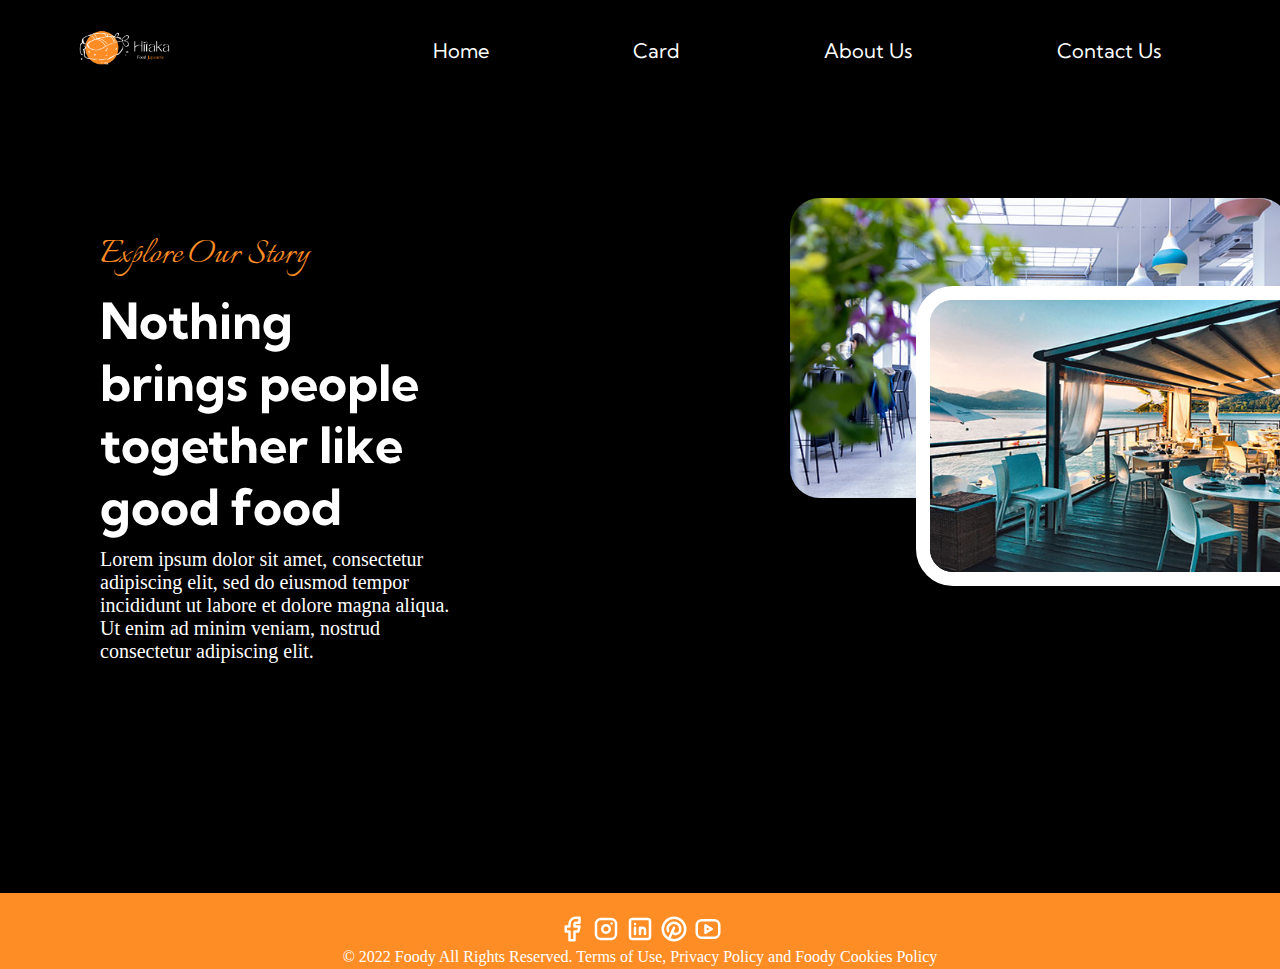
==== pages/AboutUs.html @ a517d0a2 "created 4 pages" ====
<!DOCTYPE html>
<html lang="en">
<head>
    <meta charset="UTF-8">
    <meta http-equiv="X-UA-Compatible" content="IE=edge">
    <meta name="viewport" content="width=device-width, initial-scale=1.0">
    <title>Document</title>
    <link rel="stylesheet" href="/hitaka/style.css">
    <link href="https://fonts.googleapis.com/css2?family=Italianno&display=swap" rel="stylesheet">
    <link href="https://fonts.googleapis.com/css2?family=Kumbh+Sans:wght@800&display=swap" rel="stylesheet">
    
<body>
    <div class="fix">
    <header>
        <img class="logo" src="/logo/Hitaka.png" alt="logo" width="100px" >
        <nav>
            <ul class="pages">
              <li><a href="../index.html">Home</a></li>
              <li><a href="#">Card</a></li>
              <li><a href="/pages/AboutUs.html">About Us</a></li>
              <li><a href="/pages/contact.html">Contact Us</a></li>
            </ul>
            
        </nav>
    </header>
</div>

<!-- _____________________________________________________________________ -->
<div class="aboutus">
<div class="allone">
<h4 id="explore" >Explore Our Story</h4>
<h2 id="Nothing">Nothing brings people together like good food</h2>
<p id="lorem2">Lorem ipsum dolor sit amet, consectetur adipiscing elit, sed do eiusmod tempor incididunt ut labore et dolore magna aliqua. Ut enim ad minim veniam, nostrud consectetur adipiscing elit.</p>
</div>
<div class=><img  class="images1" src="/images/about-1.jpg" alt=""  width="500px" height="300px"></div>
<div class=><img   class="images2"  src="/images/about-2.jpg" alt=""  width="460px" height="300px"></div>
</div>




















<footer>
    <br>
        <svg width="30" height="30" fill="none" stroke="currentColor" stroke-linecap="round" stroke-linejoin="round" stroke-width="2" viewBox="0 0 24 24" xmlns="http://www.w3.org/2000/svg">
            <path d="M7 10v4h3v7h4v-7h3l1-4h-4V8a1 1 0 0 1 1-1h3V3h-3a5 5 0 0 0-5 5v2H7Z"></path>
          </svg>
          <svg width="30" height="30" fill="none" stroke="currentColor" stroke-linecap="round" stroke-linejoin="round" stroke-width="2" viewBox="0 0 24 24" xmlns="http://www.w3.org/2000/svg">
            <path d="M16 4H8a4 4 0 0 0-4 4v8a4 4 0 0 0 4 4h8a4 4 0 0 0 4-4V8a4 4 0 0 0-4-4Z"></path>
            <path d="M12 15a3 3 0 1 0 0-6 3 3 0 0 0 0 6Z"></path>
            <path d="M16.5 7.5v.001"></path>
          </svg>
          <svg width="30" height="30" fill="none" stroke="currentColor" stroke-linecap="round" stroke-linejoin="round" stroke-width="2" viewBox="0 0 24 24" xmlns="http://www.w3.org/2000/svg">
            <path d="M18 4H6a2 2 0 0 0-2 2v12a2 2 0 0 0 2 2h12a2 2 0 0 0 2-2V6a2 2 0 0 0-2-2Z"></path>
            <path d="M8 11v5"></path>
            <path d="M8 8v.01"></path>
            <path d="M12 16v-5"></path>
            <path d="M16 16v-3a2 2 0 0 0-4 0"></path>
          </svg>
          <svg width="30" height="30" fill="none" stroke="currentColor" stroke-linecap="round" stroke-linejoin="round" stroke-width="2" viewBox="0 0 24 24" xmlns="http://www.w3.org/2000/svg">
            <path d="m8 20 4-9"></path>
            <path d="M10.7 13.998c.437 1.263 1.43 2 2.55 2 2.071 0 3.75-1.554 3.75-4a4.999 4.999 0 0 0-7.864-4.104A5 5 0 0 0 7.3 13.698"></path>
            <path d="M12 21a9 9 0 1 0 0-18 9 9 0 0 0 0 18Z"></path>
          </svg>
          <svg width="30" height="30" fill="none" stroke="currentColor" stroke-linecap="round" stroke-linejoin="round" stroke-width="2" viewBox="0 0 24 24" xmlns="http://www.w3.org/2000/svg">
            <path d="M17 5H7a4 4 0 0 0-4 4v6a4 4 0 0 0 4 4h10a4 4 0 0 0 4-4V9a4 4 0 0 0-4-4Z"></path>
            <path d="m10 9 5 3-5 3V9Z"></path>
          </svg>

        
        
        
          <p>© 2022 Foody All Rights Reserved. Terms of Use, Privacy Policy and Foody Cookies Policy<br></p>
  </footer>

</body>
</html>
---- hitaka/style.css ----
*{
    box-sizing: border-box;
    margin: 0;
    padding: 0;
}
body{
    
    background-color: #000000;
}
body{color: white;}
li , a {
    font-family: 'Kumbh Sans';
    font-weight: 400px;
    font-size: 20px; 
    color: white;
    text-decoration: none;
}
header{
    display: flex;
    justify-content: space-around;

    align-items: center;
}
.logo{
    cursor: pointer;
    
}
.pages li{
    display: inline-block;
    padding: 0px 40px;
    padding-left: 100px;

    
}
.container{

text-align: center;



}
/* Foodies Welcome Here */
.food{
font-family: 'Italianno', cursive;
font-style: normal;
font-weight: 300px;
font-size: 80px;
color: #FF8D25;
}
/* FRESH & TASTY MEALS */
.fresh{
font-family: 'Kumbh Sans', sans-serif;
font-style: normal;
font-weight: 200px;
font-size: 35px;
}
.lorem1{
    width: 50%;
    margin-left: auto;
    margin-right: auto;
    font-size: 15px;
    font-weight: 200;
    margin-bottom: 30px;

}
.btnmenu{
    background-color: white;
    color: #FF8D25;
    height: 45px;
    width: 200px;
    border-radius: 50px;
    cursor: pointer; 
    margin-right: 10px;
    
}
.btnabout{
    background-color: #FF8D25;
    color: white;
    height: 45px;
    width: 170px;
    border-radius: 50px;
    cursor: pointer; 
    margin-right: 30px;
}
.btnmenu:hover{
    background-color: #FF8D25;
    color: white;
}
.btnabout:hover{
    background-color: white;
    color: #FF8D25;
}
.line{
    margin-bottom: 90px;
}
.svg{
    display: flex;   
    justify-content: center;   
}
h2{
    text-align: center;
    margin-bottom: 10px;
}
.galerie{
    display: flex;
    justify-content: space-around;
    flex-wrap: wrap;
    text-align: center;
    width: 80%;
    margin-left:auto ;
    margin-right: auto;
}
.mini-galerie{
    margin: 30px 50px;
}

.Italianno{
font-family: 'Italianno', cursive;

}

.getapp{
    
   padding: 2rem;
   padding-top: 5rem;
   
    background-color: black;
    height: 192px;
    color: white;
    border: 1px solid;
    margin-left: 50px;
}
.app{
   display: grid;
   grid-template-columns: repeat(2,1fr);
   justify-content: space-around;

}
hr{
    margin-bottom: 50px
}
footer {
    text-align: center;
    padding: 3px;
    background-color: #FF8D25;
    color: white;
  }
#title{
    margin-bottom: 50px;
}
/* ________________________________________________________________________________ */
.aboutus{
    margin-top: 100px;
    margin-left: 70px;
    margin-right: 800px;
    padding: 30px;
    margin-bottom: 200px;


    
    
}
#explore{
    margin-top: 0px;
    margin-bottom: 0px;
    font-family: 'Italianno', cursive;
    font-weight: 400;
    font-size: 40px;
    color: #FF8D25;

}
#Nothing{
    margin-top: 10px;
    text-align: left;
    font-family: 'Kumbh Sans';
    font-weight: 300px;
    font-size: 50px; 
    
}
#lorem2{



font-style: normal;
font-size: 20px;

color: #FFFFFF;
text-align: left;

}
.images1{
position: absolute;
left: 790px;
top: 198px;
border-radius: 30px;
}
.images2{
box-sizing: border-box;
position: absolute;
left: 916px;
top: 286px;
border: 14px solid #FFFFFF;
border-radius: 37px;
}
/* _______________________________________________________ */
.contact{
    font-size: xx-large;
    padding-top: 140px;  
    
    margin-top: 70px;
  
    

}
#con{

    padding: 64px;
    padding-left: 220px;
}
#nemo{
    padding: 30px 110px 70px 110px;
    width: 500px;
    height: 200px;
    font-size: small;
}
.flex-container {
    display: flex;
    justify-content: space-around;
    
  }
.form{
         /* background-color: ; */
        display: flex;
        flex-direction: column;
        border-radius: 25px;
        background-color: #f8f9fd;
        padding: 50px;
        margin-right: 100px;
        margin-top: 50px;
        margin-bottom: 60px;
}

.form label,input,textarea{
   width: 400px;
   box-sizing: border-box;
   font-size: 16px;
   
}

.form input,textarea{
    border: 2px solid #e99c2e; 
    border-radius: 10px;
    
}
.form input{
    height: 60px;
}
.form label{
    text-indent: 18px;
    color: #000000;
    font-size: large;

}
.buttonform{
    background-color: #e99c2e;
    color: white;
    padding: 15px 32px 10px 10px;
    text-align: center;
    text-decoration: none;
    font-size: 16px;
    border-radius: 10px;
    stroke: none;



}
.buttonform:hover {
    background-color: white;
    color: #FF8D25;
    border: 2px solid #EEEDEA; /* Green */
  }
/* _________________________________________________________________________ */
.card{
    width: 300px;
    margin-left: 200px;
    margin-right: auto;
    margin-top: 100px;
    padding : 30px;
    background-color: white;
    border-radius: 30px;
    color: #000000;
    display: flex;
    width: 400px;
}
.plus{
    background-color: black;
    width: 50px;
    padding-left: 5px;
    padding-top: 6px;
    padding-bottom: 2px;
    border-radius: 5px;
   
}
#content1{

padding-left: 10px;

padding-top: 5px;

font-weight:bolder;


}

.fixbug{
  display: flex;
  flex-direction: column;

}
#prob{
    
    padding-left: 10px;
    padding-top: 8px;
    font-family: 'Italianno', cursive;


}
.plusminus{
    padding-left: 20px;
}
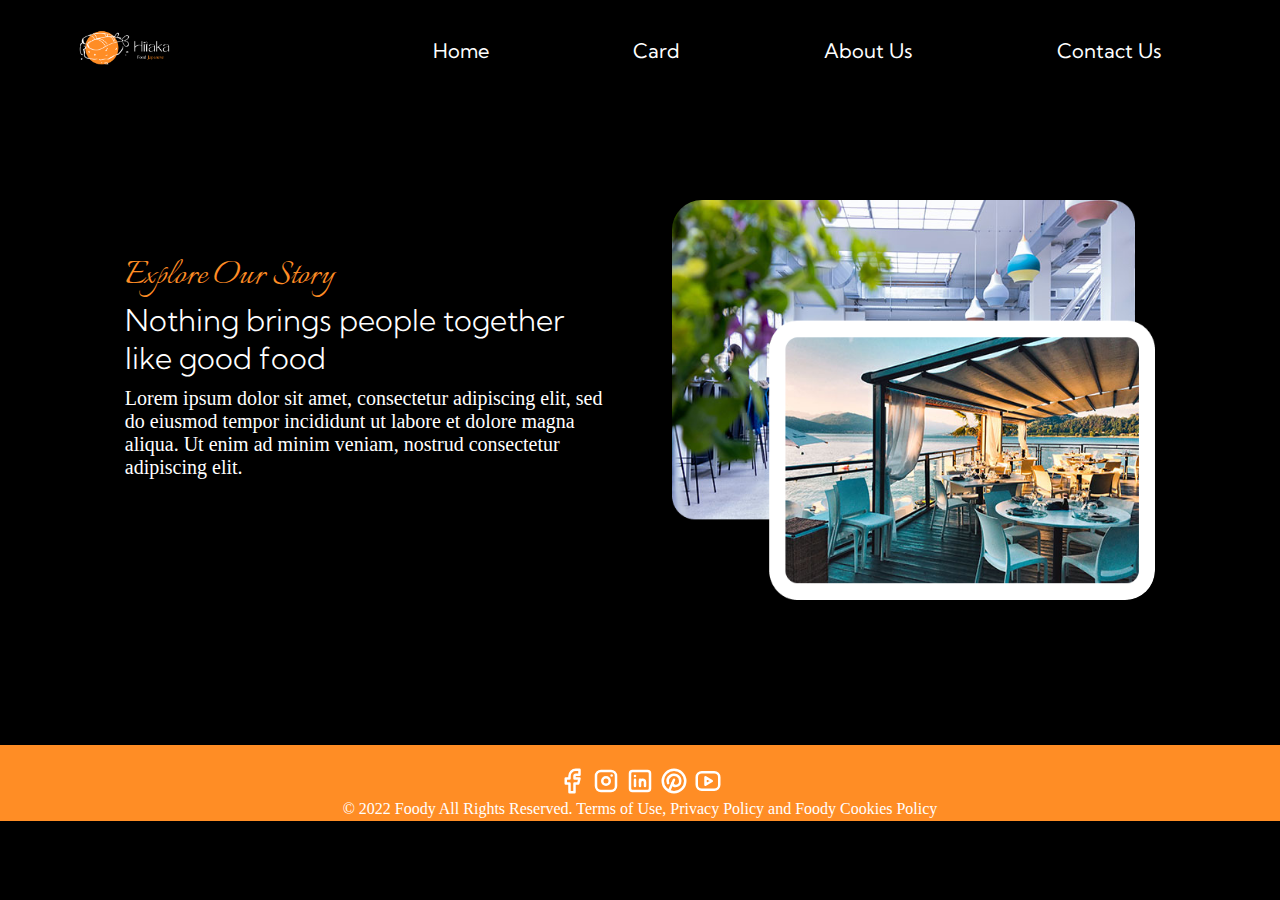
==== commit 729f6b33: "semi final project" ====
--- a/pages/AboutUs.html
+++ b/pages/AboutUs.html
@@ -16,7 +16,7 @@
         <nav>
             <ul class="pages">
               <li><a href="../index.html">Home</a></li>
-              <li><a href="#">Card</a></li>
+              <li><a href="/pages/card.html">Card</a></li>
               <li><a href="/pages/AboutUs.html">About Us</a></li>
               <li><a href="/pages/contact.html">Contact Us</a></li>
             </ul>
@@ -32,8 +32,8 @@
 <h2 id="Nothing">Nothing brings people together like good food</h2>
 <p id="lorem2">Lorem ipsum dolor sit amet, consectetur adipiscing elit, sed do eiusmod tempor incididunt ut labore et dolore magna aliqua. Ut enim ad minim veniam, nostrud consectetur adipiscing elit.</p>
 </div>
-<div class=><img  class="images1" src="/images/about-1.jpg" alt=""  width="500px" height="300px"></div>
-<div class=><img   class="images2"  src="/images/about-2.jpg" alt=""  width="460px" height="300px"></div>
+<div class=><img  class="images1" src="/images/Group 67.png" alt=""  width="483.2px" height="400px"></div>
+
 </div>
 
 
--- a/hitaka/style.css
+++ b/hitaka/style.css
@@ -92,7 +92,20 @@
 }
 .line{
     margin-bottom: 90px;
-}
+    
+}
+@media only screen and (max-width: 992px) {
+    .line{
+        display: flex;
+        justify-content:space-around;
+        align-items:center;
+        margin-right: 90px;
+        margin-left: 100px; 
+    }
+    .btnabout{
+        margin-left: 20px;
+    }
+  }
 .svg{
     display: flex;   
     justify-content: center;   
@@ -112,7 +125,10 @@
 }
 .mini-galerie{
     margin: 30px 50px;
-}
+    background-color: #FF8D25;
+
+}
+
 
 .Italianno{
 font-family: 'Italianno', cursive;
@@ -122,19 +138,31 @@
 .getapp{
     
    padding: 2rem;
-   padding-top: 5rem;
+   padding-top: 4rem;
    
     background-color: black;
-    height: 192px;
+    height: 254px;
     color: white;
     border: 1px solid;
-    margin-left: 50px;
-}
+    
+    width: 483.2px;
+    margin-bottom: 40px;
+}
+
 .app{
-   display: grid;
-   grid-template-columns: repeat(2,1fr);
-   justify-content: space-around;
-
+   display: flex;
+   justify-content: center;
+   margin-left:   auto ;
+    margin-right: auto;
+
+   flex-wrap: wrap; 
+
+}
+.text-muted{
+    margin-bottom: 10px;
+}
+.font-weight{
+    margin-bottom: 10px;
 }
 hr{
     margin-bottom: 50px
@@ -148,21 +176,39 @@
 #title{
     margin-bottom: 50px;
 }
-/* ________________________________________________________________________________ */
+@media only screen and (max-width: 992px) {
+    .getapp{
+        margin-left: 0px;
+        
+    }
+  }
+/* ____  _________________________________________________________________________  */
+#abus{
+    text-align: center;
+    margin-top: 3%;
+    font-family: 'Kumbh Sans';
+}
 .aboutus{
+    display: flex;
+    justify-content: center;
+    flex-wrap: wrap;
     margin-top: 100px;
-    margin-left: 70px;
-    margin-right: 800px;
-    padding: 30px;
-    margin-bottom: 200px;
-
-
-    
-    
-}
+    margin-left: auto;
+    margin-right: auto;
+    margin-bottom: 141px;
+
+
+}
+.allone{
+    
+    width: 483.2px;
+    padding-top: 4%;
+    margin-right: 5%;
+
+}
+
 #explore{
-    margin-top: 0px;
-    margin-bottom: 0px;
+
     font-family: 'Italianno', cursive;
     font-weight: 400;
     font-size: 40px;
@@ -170,62 +216,63 @@
 
 }
 #Nothing{
-    margin-top: 10px;
     text-align: left;
     font-family: 'Kumbh Sans';
-    font-weight: 300px;
-    font-size: 50px; 
+    font-weight: 300;
+    font-size: 30px; 
+    
     
 }
 #lorem2{
 
 
-
+width: 483.2px;
 font-style: normal;
 font-size: 20px;
-
 color: #FFFFFF;
-text-align: left;
+margin-bottom: 5%;
 
 }
 .images1{
-position: absolute;
-left: 790px;
-top: 198px;
 border-radius: 30px;
 }
-.images2{
-box-sizing: border-box;
-position: absolute;
-left: 916px;
-top: 286px;
-border: 14px solid #FFFFFF;
-border-radius: 37px;
-}
+
 /* _______________________________________________________ */
+.parentform{
+    margin-left: auto;
+    margin-right: auto;
+}
 .contact{
     font-size: xx-large;
     padding-top: 140px;  
-    
-    margin-top: 70px;
+    text-align: center;
+    margin-top: 90px;
+    margin-right: 8%;
+    
+    
+
   
     
 
 }
 #con{
 
-    padding: 64px;
-    padding-left: 220px;
+    width: 482px;
+    margin-left: auto;
+    margin-right: auto;
 }
 #nemo{
-    padding: 30px 110px 70px 110px;
-    width: 500px;
-    height: 200px;
+    width: 400px;
+    height: 100px;
     font-size: small;
+    margin-right: 5%;
+    text-align: left;
+    margin-top: 10%;
 }
 .flex-container {
     display: flex;
-    justify-content: space-around;
+    justify-content: center;
+    flex-wrap: wrap;
     
   }
 .form{
@@ -235,7 +282,6 @@
         border-radius: 25px;
         background-color: #f8f9fd;
         padding: 50px;
-        margin-right: 100px;
         margin-top: 50px;
         margin-bottom: 60px;
 }
@@ -327,4 +373,4 @@
 }
 .plusminus{
     padding-left: 20px;
-}+}
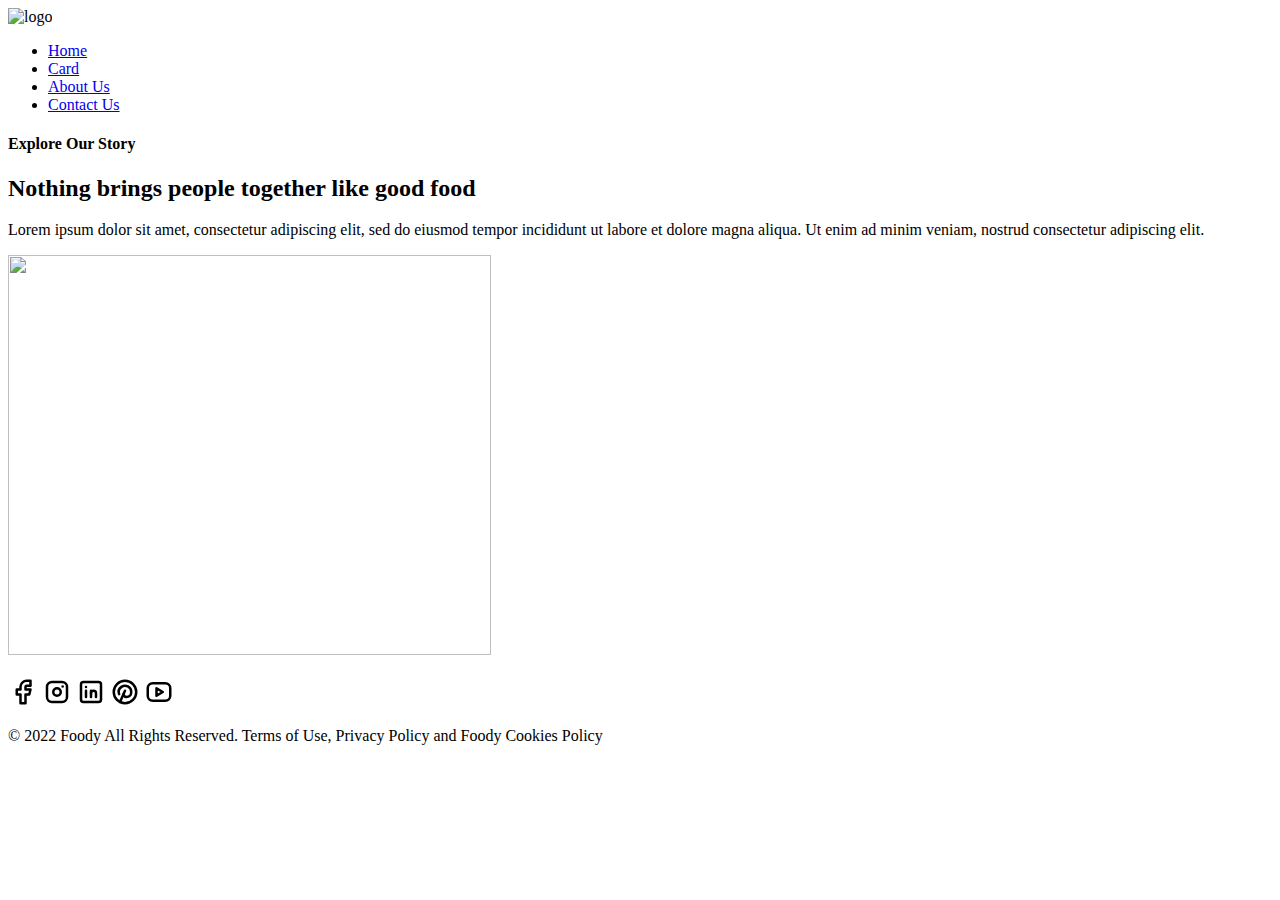
==== commit b16b2b94: "fix css github pages" ====
--- a/pages/AboutUs.html
+++ b/pages/AboutUs.html
@@ -5,20 +5,20 @@
     <meta http-equiv="X-UA-Compatible" content="IE=edge">
     <meta name="viewport" content="width=device-width, initial-scale=1.0">
     <title>Document</title>
-    <link rel="stylesheet" href="/hitaka/style.css">
+    <link rel="stylesheet" href="hitaka/style.css">
     <link href="https://fonts.googleapis.com/css2?family=Italianno&display=swap" rel="stylesheet">
     <link href="https://fonts.googleapis.com/css2?family=Kumbh+Sans:wght@800&display=swap" rel="stylesheet">
     
 <body>
     <div class="fix">
     <header>
-        <img class="logo" src="/logo/Hitaka.png" alt="logo" width="100px" >
+        <img class="logo" src="logo/Hitaka.png" alt="logo" width="100px" >
         <nav>
             <ul class="pages">
               <li><a href="../index.html">Home</a></li>
-              <li><a href="/pages/card.html">Card</a></li>
-              <li><a href="/pages/AboutUs.html">About Us</a></li>
-              <li><a href="/pages/contact.html">Contact Us</a></li>
+              <li><a href="pages/card.html">Card</a></li>
+              <li><a href="pages/AboutUs.html">About Us</a></li>
+              <li><a href="pages/contact.html">Contact Us</a></li>
             </ul>
             
         </nav>
@@ -32,7 +32,7 @@
 <h2 id="Nothing">Nothing brings people together like good food</h2>
 <p id="lorem2">Lorem ipsum dolor sit amet, consectetur adipiscing elit, sed do eiusmod tempor incididunt ut labore et dolore magna aliqua. Ut enim ad minim veniam, nostrud consectetur adipiscing elit.</p>
 </div>
-<div class=><img  class="images1" src="/images/Group 67.png" alt=""  width="483.2px" height="400px"></div>
+<div class=><img  class="images1" src="images/Group 67.png" alt=""  width="483.2px" height="400px"></div>
 
 </div>
 
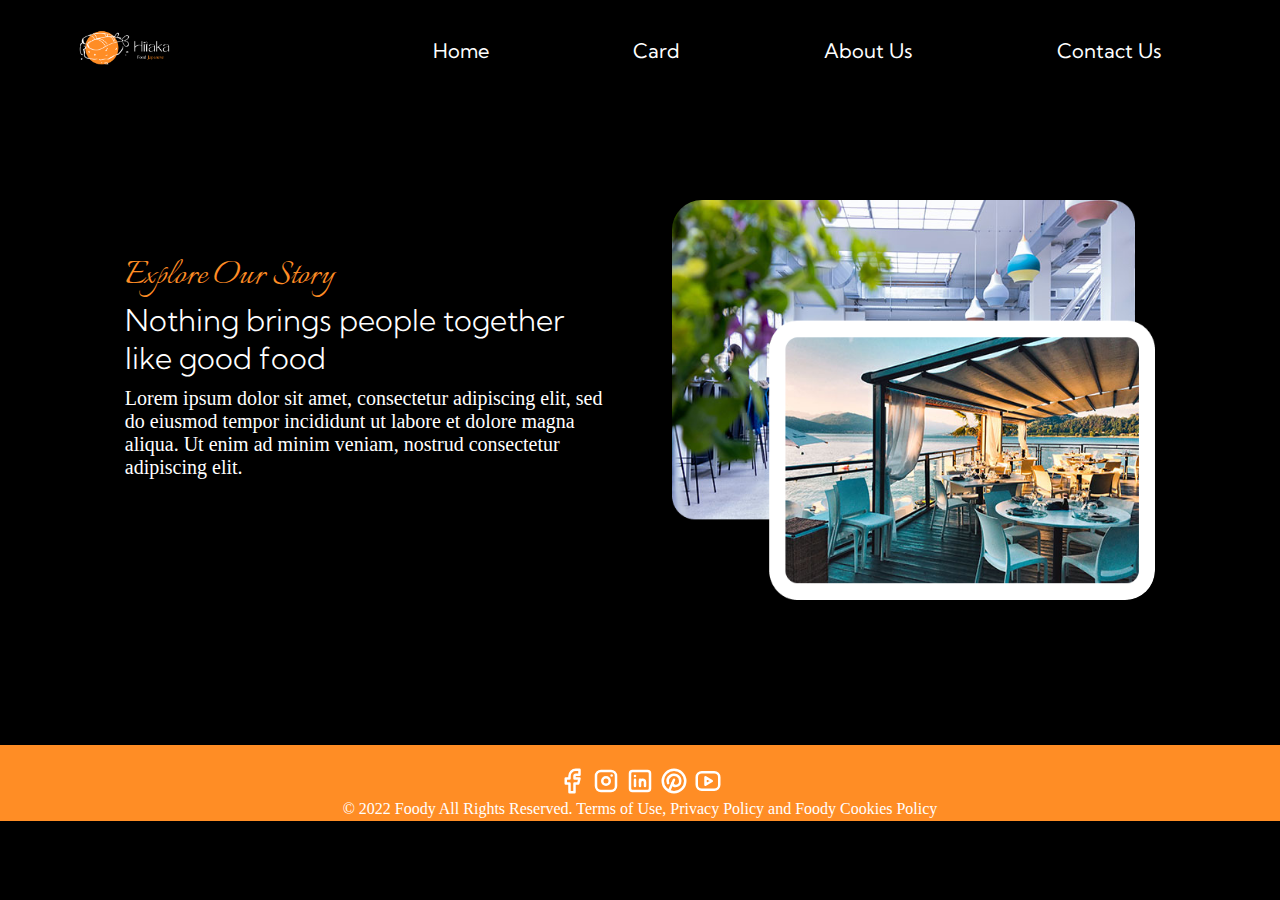
==== commit 50adce43: "fix bug and url pages and css" ====
--- a/pages/AboutUs.html
+++ b/pages/AboutUs.html
@@ -5,20 +5,20 @@
     <meta http-equiv="X-UA-Compatible" content="IE=edge">
     <meta name="viewport" content="width=device-width, initial-scale=1.0">
     <title>Document</title>
-    <link rel="stylesheet" href="hitaka/style.css">
+    <link rel="stylesheet" href="../hitaka/style.css">
     <link href="https://fonts.googleapis.com/css2?family=Italianno&display=swap" rel="stylesheet">
     <link href="https://fonts.googleapis.com/css2?family=Kumbh+Sans:wght@800&display=swap" rel="stylesheet">
     
 <body>
     <div class="fix">
     <header>
-        <img class="logo" src="logo/Hitaka.png" alt="logo" width="100px" >
+        <img class="logo" src="../logo/Hitaka.png" alt="logo" width="100px" >
         <nav>
             <ul class="pages">
               <li><a href="../index.html">Home</a></li>
-              <li><a href="pages/card.html">Card</a></li>
-              <li><a href="pages/AboutUs.html">About Us</a></li>
-              <li><a href="pages/contact.html">Contact Us</a></li>
+              <li><a href="card.html">Card</a></li>
+              <li><a href="AboutUs.html">About Us</a></li>
+              <li><a href="contact.html">Contact Us</a></li>
             </ul>
             
         </nav>
@@ -32,7 +32,7 @@
 <h2 id="Nothing">Nothing brings people together like good food</h2>
 <p id="lorem2">Lorem ipsum dolor sit amet, consectetur adipiscing elit, sed do eiusmod tempor incididunt ut labore et dolore magna aliqua. Ut enim ad minim veniam, nostrud consectetur adipiscing elit.</p>
 </div>
-<div class=><img  class="images1" src="images/Group 67.png" alt=""  width="483.2px" height="400px"></div>
+<div class=><img  class="images1" src="../images/Group 67.png" alt=""  width="483.2px" height="400px"></div>
 
 </div>
 
--- a/hitaka/style.css
+++ b/hitaka/style.css
@@ -0,0 +1,376 @@
+*{
+    box-sizing: border-box;
+    margin: 0;
+    padding: 0;
+}
+body{
+    
+    background-color: #000000;
+}
+body{color: white;}
+li , a {
+    font-family: 'Kumbh Sans';
+    font-weight: 400px;
+    font-size: 20px; 
+    color: white;
+    text-decoration: none;
+}
+header{
+    display: flex;
+    justify-content: space-around;
+
+    align-items: center;
+}
+.logo{
+    cursor: pointer;
+    
+}
+.pages li{
+    display: inline-block;
+    padding: 0px 40px;
+    padding-left: 100px;
+
+    
+}
+.container{
+
+text-align: center;
+
+
+
+}
+/* Foodies Welcome Here */
+.food{
+font-family: 'Italianno', cursive;
+font-style: normal;
+font-weight: 300px;
+font-size: 80px;
+color: #FF8D25;
+}
+/* FRESH & TASTY MEALS */
+.fresh{
+font-family: 'Kumbh Sans', sans-serif;
+font-style: normal;
+font-weight: 200px;
+font-size: 35px;
+}
+.lorem1{
+    width: 50%;
+    margin-left: auto;
+    margin-right: auto;
+    font-size: 15px;
+    font-weight: 200;
+    margin-bottom: 30px;
+
+}
+.btnmenu{
+    background-color: white;
+    color: #FF8D25;
+    height: 45px;
+    width: 200px;
+    border-radius: 50px;
+    cursor: pointer; 
+    margin-right: 10px;
+    
+}
+.btnabout{
+    background-color: #FF8D25;
+    color: white;
+    height: 45px;
+    width: 170px;
+    border-radius: 50px;
+    cursor: pointer; 
+    margin-right: 30px;
+}
+.btnmenu:hover{
+    background-color: #FF8D25;
+    color: white;
+}
+.btnabout:hover{
+    background-color: white;
+    color: #FF8D25;
+}
+.line{
+    margin-bottom: 90px;
+    
+}
+@media only screen and (max-width: 992px) {
+    .line{
+        display: flex;
+        justify-content:space-around;
+        align-items:center;
+        margin-right: 90px;
+        margin-left: 100px; 
+    }
+    .btnabout{
+        margin-left: 20px;
+    }
+  }
+.svg{
+    display: flex;   
+    justify-content: center;   
+}
+h2{
+    text-align: center;
+    margin-bottom: 10px;
+}
+.galerie{
+    display: flex;
+    justify-content: space-around;
+    flex-wrap: wrap;
+    text-align: center;
+    width: 80%;
+    margin-left:auto ;
+    margin-right: auto;
+}
+.mini-galerie{
+    margin: 30px 50px;
+    background-color: #FF8D25;
+
+}
+
+
+.Italianno{
+font-family: 'Italianno', cursive;
+
+}
+
+.getapp{
+    
+   padding: 2rem;
+   padding-top: 4rem;
+   
+    background-color: black;
+    height: 254px;
+    color: white;
+    border: 1px solid;
+    
+    width: 483.2px;
+    margin-bottom: 40px;
+}
+
+.app{
+   display: flex;
+   justify-content: center;
+   margin-left:   auto ;
+    margin-right: auto;
+
+   flex-wrap: wrap; 
+
+}
+.text-muted{
+    margin-bottom: 10px;
+}
+.font-weight{
+    margin-bottom: 10px;
+}
+hr{
+    margin-bottom: 50px
+}
+footer {
+    text-align: center;
+    padding: 3px;
+    background-color: #FF8D25;
+    color: white;
+  }
+#title{
+    margin-bottom: 50px;
+}
+@media only screen and (max-width: 992px) {
+    .getapp{
+        margin-left: 0px;
+        
+    }
+  }
+/* ____  _________________________________________________________________________  */
+#abus{
+    text-align: center;
+    margin-top: 3%;
+    font-family: 'Kumbh Sans';
+}
+.aboutus{
+    display: flex;
+    justify-content: center;
+    flex-wrap: wrap;
+    margin-top: 100px;
+    margin-left: auto;
+    margin-right: auto;
+    margin-bottom: 141px;
+
+
+}
+.allone{
+    
+    width: 483.2px;
+    padding-top: 4%;
+    margin-right: 5%;
+
+}
+
+#explore{
+
+    font-family: 'Italianno', cursive;
+    font-weight: 400;
+    font-size: 40px;
+    color: #FF8D25;
+
+}
+#Nothing{
+    text-align: left;
+    font-family: 'Kumbh Sans';
+    font-weight: 300;
+    font-size: 30px; 
+    
+    
+}
+#lorem2{
+
+
+width: 483.2px;
+font-style: normal;
+font-size: 20px;
+color: #FFFFFF;
+margin-bottom: 5%;
+
+}
+.images1{
+border-radius: 30px;
+}
+
+/* _______________________________________________________ */
+.parentform{
+    margin-left: auto;
+    margin-right: auto;
+}
+.contact{
+    font-size: xx-large;
+    padding-top: 140px;  
+    text-align: center;
+    margin-top: 90px;
+    margin-right: 8%;
+    
+    
+
+  
+    
+
+}
+#con{
+
+    width: 482px;
+    margin-left: auto;
+    margin-right: auto;
+}
+#nemo{
+    width: 400px;
+    height: 100px;
+    font-size: small;
+    margin-right: 5%;
+    text-align: left;
+    margin-top: 10%;
+}
+.flex-container {
+    display: flex;
+    justify-content: center;
+    flex-wrap: wrap;
+    
+  }
+.form{
+         /* background-color: ; */
+        display: flex;
+        flex-direction: column;
+        border-radius: 25px;
+        background-color: #f8f9fd;
+        padding: 50px;
+        margin-top: 50px;
+        margin-bottom: 60px;
+}
+
+.form label,input,textarea{
+   width: 400px;
+   box-sizing: border-box;
+   font-size: 16px;
+   
+}
+
+.form input,textarea{
+    border: 2px solid #e99c2e; 
+    border-radius: 10px;
+    
+}
+.form input{
+    height: 60px;
+}
+.form label{
+    text-indent: 18px;
+    color: #000000;
+    font-size: large;
+
+}
+.buttonform{
+    background-color: #e99c2e;
+    color: white;
+    padding: 15px 32px 10px 10px;
+    text-align: center;
+    text-decoration: none;
+    font-size: 16px;
+    border-radius: 10px;
+    stroke: none;
+
+
+
+}
+.buttonform:hover {
+    background-color: white;
+    color: #FF8D25;
+    border: 2px solid #EEEDEA; /* Green */
+  }
+/* _________________________________________________________________________ */
+.card{
+    width: 300px;
+    margin-left: 200px;
+    margin-right: auto;
+    margin-top: 100px;
+    padding : 30px;
+    background-color: white;
+    border-radius: 30px;
+    color: #000000;
+    display: flex;
+    width: 400px;
+}
+.plus{
+    background-color: black;
+    width: 50px;
+    padding-left: 5px;
+    padding-top: 6px;
+    padding-bottom: 2px;
+    border-radius: 5px;
+   
+}
+#content1{
+
+padding-left: 10px;
+
+padding-top: 5px;
+
+font-weight:bolder;
+
+
+}
+
+.fixbug{
+  display: flex;
+  flex-direction: column;
+
+}
+#prob{
+    
+    padding-left: 10px;
+    padding-top: 8px;
+    font-family: 'Italianno', cursive;
+
+
+}
+.plusminus{
+    padding-left: 20px;
+}
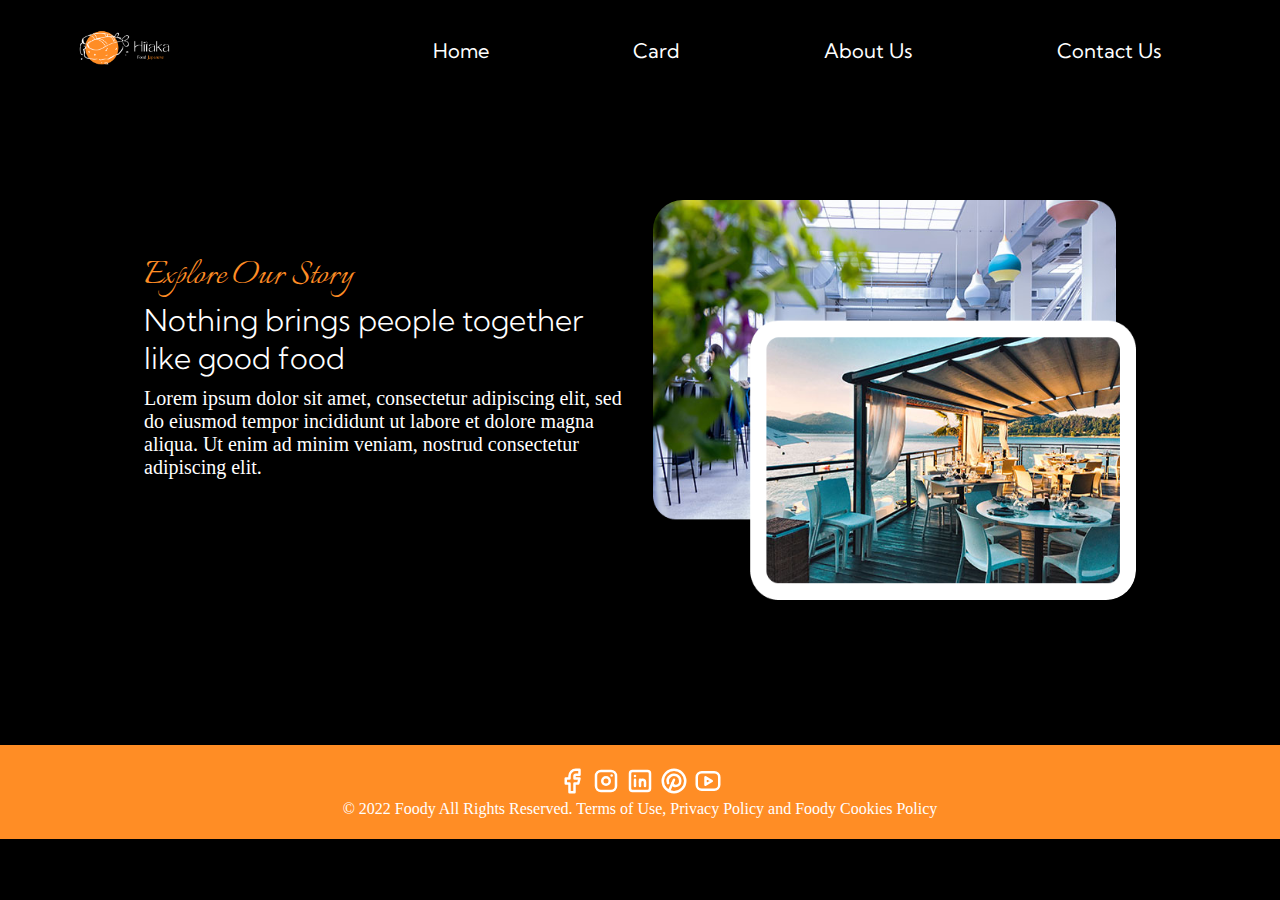
==== commit 2d0c8c59: "90% html css" ====
--- a/pages/AboutUs.html
+++ b/pages/AboutUs.html
@@ -85,7 +85,7 @@
         
         
         
-          <p>© 2022 Foody All Rights Reserved. Terms of Use, Privacy Policy and Foody Cookies Policy<br></p>
+          <p>© 2022 Foody All Rights Reserved. Terms of Use, Privacy Policy and Foody Cookies Policy<br><br></p>
   </footer>
 
 </body>
--- a/hitaka/style.css
+++ b/hitaka/style.css
@@ -203,7 +203,7 @@
     
     width: 483.2px;
     padding-top: 4%;
-    margin-right: 5%;
+    margin-right: 2%;
 
 }
 
@@ -226,7 +226,7 @@
 #lorem2{
 
 
-width: 483.2px;
+width: auto;
 font-style: normal;
 font-size: 20px;
 color: #FFFFFF;
@@ -280,7 +280,7 @@
         display: flex;
         flex-direction: column;
         border-radius: 25px;
-        background-color: #f8f9fd;
+        background-color: white;
         padding: 50px;
         margin-top: 50px;
         margin-bottom: 60px;
@@ -316,6 +316,7 @@
     font-size: 16px;
     border-radius: 10px;
     stroke: none;
+    cursor: pointer;
 
 
 
@@ -326,11 +327,21 @@
     border: 2px solid #EEEDEA; /* Green */
   }
 /* _________________________________________________________________________ */
+.mother{
+
+    display: flex;
+    justify-content: center;
+    flex-wrap: wrap;
+        margin-top: 60px;
+        margin-bottom: 60px;
+
+
+}
+.cards{
+    margin-right: 8%;
+
+}
 .card{
-    width: 300px;
-    margin-left: 200px;
-    margin-right: auto;
-    margin-top: 100px;
     padding : 30px;
     background-color: white;
     border-radius: 30px;
@@ -372,5 +383,78 @@
 
 }
 .plusminus{
-    padding-left: 20px;
-}
+    margin-left: 3%;
+}
+.pay{
+    background-color: #e99c2e;
+    padding: 210px 190PX;
+    border-radius: 10px;
+}
+.Card-Details{
+    display: flex;
+    flex-direction: column;
+    border-radius: 25px;
+    background-color: #FFFFFF;
+    padding: 50px;
+    margin-bottom: 60px;
+    color: #000000;
+    
+}
+.buttonpay{
+    background-color: #FF8D25;
+    color: white;
+    padding: 15px 32px 10px 10px;
+    text-align: center;
+    text-decoration: none;
+    font-size: 16px;
+    border-radius: 10px;
+    stroke: none;
+    cursor: pointer;
+    
+}
+.buttonpay:hover{
+    background-color: white;
+    color: #FF8D25;
+    border: 2px solid #EEEDEA; /* Green */
+}
+.Card-Details label,input{
+    width: 350px;
+    box-sizing: border-box;
+    font-size: 16px;
+    
+ }
+ .Card-Details input,textarea{
+    border: 2px solid #e99c2e; 
+    border-radius: 10px;
+ }
+.Card-Details label,input{
+    height: 40px;
+}
+
+.same-line input{
+    
+    width: 170px;  
+  
+    
+
+}
+.same-line{
+    display: flex;
+    margin-top: 7px;
+    margin-bottom: 3%;
+    
+
+
+}
+
+.Card-Details label{
+    width: auto;
+    height: 17.6px;
+    margin-bottom: 15px;
+
+}
+@media only screen and (max-width: 992px) {
+   .card{margin-left:3%;
+    margin-right: auto;
+}
+  }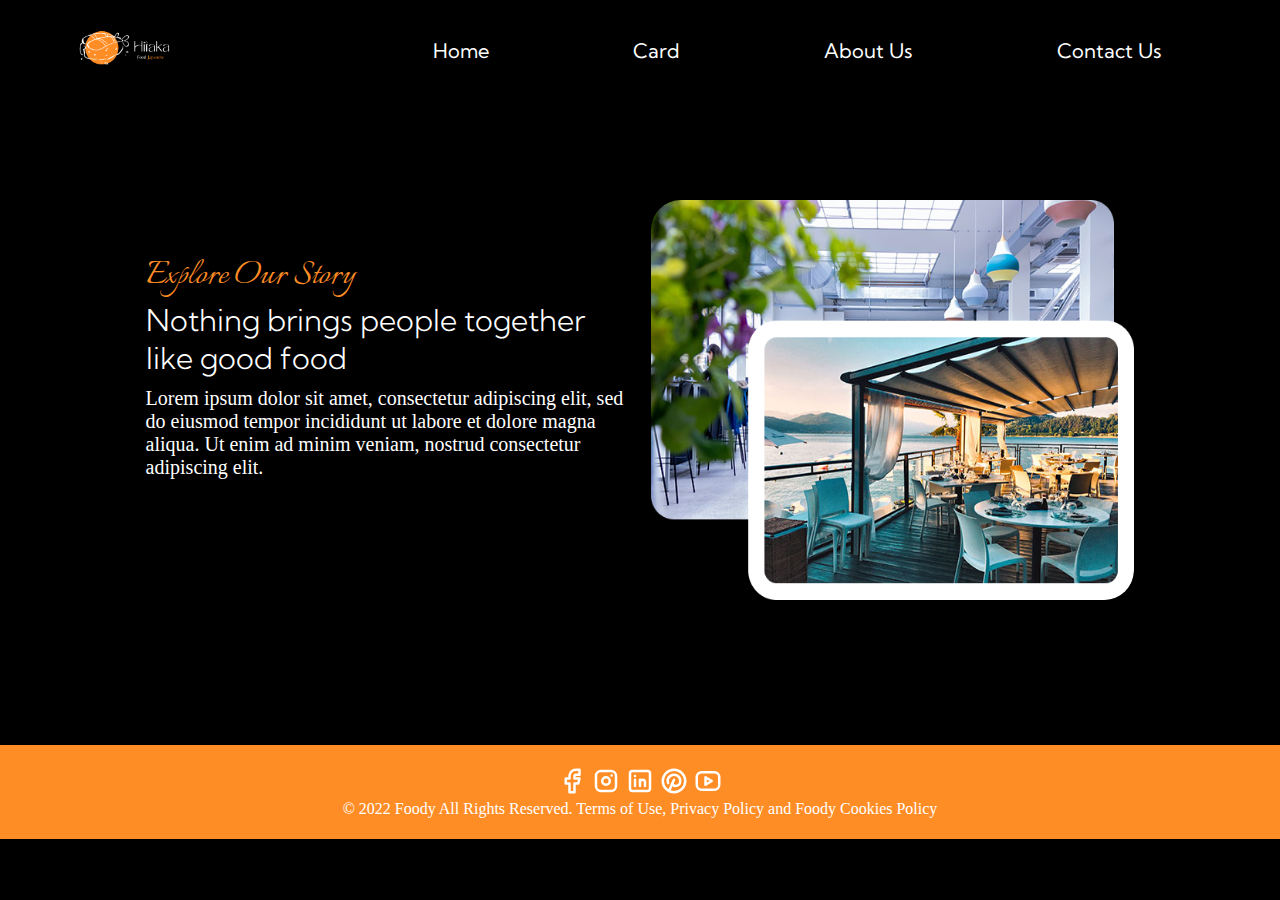
==== commit b37c9f40: "add menu toggle" ====
--- a/pages/AboutUs.html
+++ b/pages/AboutUs.html
@@ -11,15 +11,22 @@
     
 <body>
     <div class="fix">
-    <header>
+    <header class="navbar">
         <img class="logo" src="../logo/Hitaka.png" alt="logo" width="100px" >
+        <a href="#" class="toggle-button">
+          <span class="bar"></span>
+          <span class="bar"></span>
+          <span class="bar"></span>
+        </a>
         <nav>
+          <div class="navbar-links">
             <ul class="pages">
               <li><a href="../index.html">Home</a></li>
               <li><a href="card.html">Card</a></li>
               <li><a href="AboutUs.html">About Us</a></li>
               <li><a href="contact.html">Contact Us</a></li>
             </ul>
+          </div>
             
         </nav>
     </header>
@@ -87,6 +94,14 @@
         
           <p>© 2022 Foody All Rights Reserved. Terms of Use, Privacy Policy and Foody Cookies Policy<br><br></p>
   </footer>
+<script>
+ 
+  const toggleButton = document.getElementsByClassName('toggle-button')[0]
+const navbarLinks = document.getElementsByClassName('navbar-links')[0]
 
+toggleButton.addEventListener('click', () => {
+  navbarLinks.classList.toggle('active')
+})
+</script>
 </body>
 </html>--- a/hitaka/style.css
+++ b/hitaka/style.css
@@ -146,7 +146,6 @@
     border: 1px solid;
     
     width: 483.2px;
-    margin-bottom: 40px;
 }
 
 .app{
@@ -168,11 +167,14 @@
     margin-bottom: 50px
 }
 footer {
-    text-align: center;
     padding: 3px;
+    bottom: 0; left: 0; right: 0;
+    width: 100%;
     background-color: #FF8D25;
     color: white;
-  }
+    text-align: center;
+  }
+
 #title{
     margin-bottom: 50px;
 }
@@ -180,6 +182,8 @@
     .getapp{
         margin-left: 0px;
         
+
+        
     }
   }
 /* ____  _________________________________________________________________________  */
@@ -201,7 +205,7 @@
 }
 .allone{
     
-    width: 483.2px;
+    width: 480px;
     padding-top: 4%;
     margin-right: 2%;
 
@@ -456,5 +460,95 @@
 @media only screen and (max-width: 992px) {
    .card{margin-left:3%;
     margin-right: auto;
-}
-  }+ 
+}
+    .allone{
+    
+    width: 90%;
+    padding-top: 4%;
+    text-align: center;
+
+}
+
+    .images1{
+        width: 90%;
+        margin-left: 5%;
+        height: 90%;
+    }
+    #Nothing{
+        text-align: center;
+    }
+  }
+svg{
+    cursor: pointer;
+}
+/* __________________________________________________________________ collapse*/
+/* .collapsible {
+    background-color: #777;
+    color: white;
+    cursor: pointer;
+    padding: 18px;
+    width: 100%;
+    border: none;
+    text-align: left;
+    outline: none;
+    font-size: 15px;
+  }
+  
+  
+  .content {
+    padding: 0 18px;
+    display: none;
+    overflow: hidden;
+    background-color: #f1f1f1;
+  } */
+/* _______________________________________ */
+.toggle-button{
+    position: absolute;
+    top: 2rem;
+left: 1rem;
+display: none;
+flex-direction: column;
+justify-content: space-between;
+width: 40px;
+height:31px ;
+color:white ;
+
+}
+.toggle-button .bar{
+    height: 3px;
+    width: 100%;
+    background-color: white;
+    border-radius: 10px;
+}
+@media (max-width: 992px){
+    .toggle-button{
+        display: flex;
+    }
+    .navbar-links{
+        display: none;
+    }
+    .navbar{
+        flex-direction: column;
+        align-items: flex-start;
+    }
+    .navbar-links ul{
+        width: 100%;
+        flex-direction: column;
+    }
+    .navbar-links li{
+        width: 100%;
+        flex-direction: column;
+        padding-left: 0px;
+    }
+    .logo{
+        margin-left: auto;}
+    .navbar-links li a{
+        padding: .5rem 1rem;
+    }
+    .navbar-links.active{
+        display: flex;
+    }
+
+   
+}